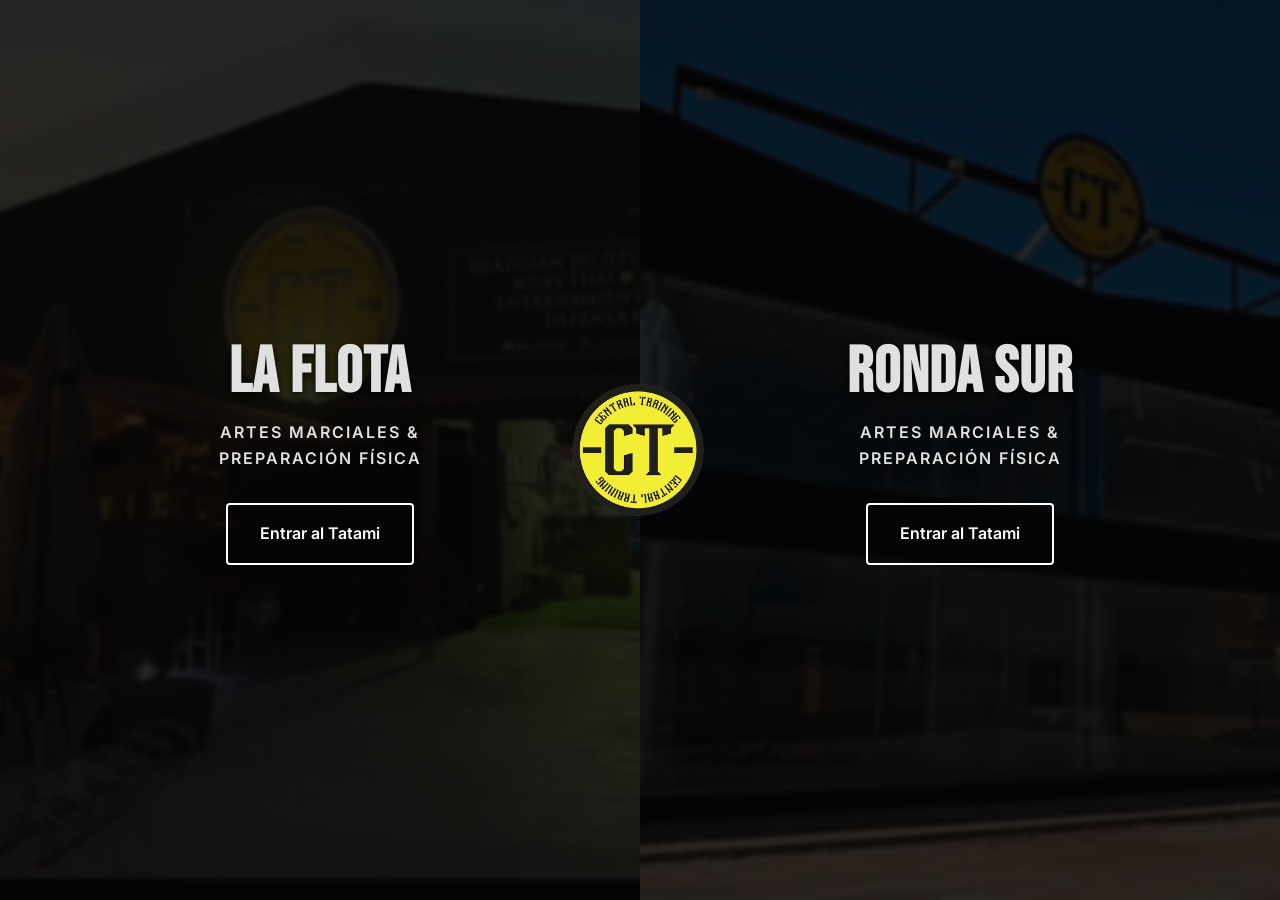
==== index.html @ c4981d60 "feat: versión final estable split-screen antes del rediseño minimalista" ====
<!DOCTYPE html>
<html lang="es-ES">

<head>
  <meta charset="UTF-8">
  <meta http-equiv="X-UA-Compatible" content="IE=edge">
  <!-- Viewport para Mobile-First absoluto -->
  <meta name="viewport" content="width=device-width, initial-scale=1.0, maximum-scale=5.0">

  <title>Central Training Murcia | Artes Marciales y Cross Training</title>
  <meta name="description"
    content="Gimnasio de Artes Marciales y Cross Training en Murcia. Sedes en La Flota y Ronda Sur. Más de 25 años de experiencia. ¡Ven a probar tu primera clase gratis!">

  <!-- SEO & PWA Mínimo -->
  <meta name="theme-color" content="#d32f2f">
  <link rel="manifest" href="manifest.json">
  <link rel="icon" type="image/svg+xml" href="assets/img/favicon.svg">

  <!-- Fuentes: Bebas Neue (Títulos) & Inter (Lectura) -->
  <link rel="preconnect" href="https://fonts.googleapis.com">
  <link rel="preconnect" href="https://fonts.gstatic.com" crossorigin>
  <link href="https://fonts.googleapis.com/css2?family=Bebas+Neue&family=Inter:wght@400;600&display=swap"
    rel="stylesheet">

  <!-- Carga de CSS Crítico (Variables, Reset Global, Split-Screen Layout) -->
  <link rel="stylesheet" href="assets/css/variables.css">
  <link rel="stylesheet" href="assets/css/global.css">
  <link rel="stylesheet" href="assets/css/home-split.css">

</head>

<body>

  <!-- =========================================================================
       NAVEGACIÓN PRINCIPAL FLOTANTE (Menú Común para ambas sedes opcional aquí)
       En este Index Portal puede estar oculta o mínima (Logo central).
       ========================================================================= -->

  <main class="gateway-container" aria-label="Selección de Sede Central Training Murcia">

    <!-- LADO IZQUIERDO (Móvil: Top) - LA FLOTA -->
    <a href="la-flota/index.html" class="sede-panel panel-flota" aria-label="Visitar sede La Flota de Artes Marciales">
      <div class="sede-panel-content">
        <h2>La Flota</h2>
        <p>Artes Marciales &amp; Preparación Física</p>
        <span class="btn-outline" aria-hidden="true">Entrar al Tatami</span>
      </div>
    </a>

    <!-- LOGOTIPO CENTRAL (Z-Index alto, sin bloquear clics) -->
    <div class="gateway-logo-wrapper">
      <!-- Placeholder: Logo SVG blanco recomendado para fondo oscuro -->
      <img src="assets/img/logo-central-training.png" alt="Logotipo Central Training Murcia" loading="eager" width="150"
        height="150">
    </div>

    <!-- LADO DERECHO (Móvil: Bottom) - RONDA SUR -->
    <a href="ronda-sur/index.html" class="sede-panel panel-ronda"
      aria-label="Visitar sede Ronda Sur de Artes Marciales y Cross Training">
      <div class="sede-panel-content">
        <h2>Ronda Sur</h2>
        <p>Artes Marciales &amp; Preparación Física</p>
        <span class="btn-outline" aria-hidden="true">Entrar al Tatami</span>
      </div>
    </a>

  </main>

  <!-- Carga diferida de JS Global (Deferred) -->
  <script type="module" src="assets/js/main.js" defer></script>
</body>

</html>
---- assets/css/variables.css ----
/* =========================================================================
   VARIABLES GLOBALES (Diseño Premium & CRO) - Central Training Murcia
   ========================================================================= */

:root {
   /* =====================================================================
       1. COLORES DE MARCA (BRANDING)
       ===================================================================== */

   /* Colores Primarios (Fenriz Style Brutalista) */
   --color-primario: #F2EE33;
   /* Amarillo Eléctrico */
   --color-primario-hover: #e6e22c;
   /* Amarillo ligeramente más oscuro/opaco */

   /* Colores Neutros (Elegancia, Contraste, Lectura) */
   --color-blanco: #ffffff;
   --color-negro: #0a0a0a;
   /* Negro profundo para fondos premium */
   --color-gris-oscuro: #1c1c1c;
   /* Superficies secundarias oscuras */
   --color-gris-claro: #f5f5f5;
   /* Fondos claros si se requieren */
   --color-texto-principal: #e0e0e0;
   /* Texto principal en modo oscuro */
   --color-texto-secundario: #9e9e9e;
   /* Texto descriptivo en modo oscuro */

   /* =====================================================================
       2. TIPOGRAFÍA (MODERNA Y LEGIBLE)
       Importamos las fuentes en global.css, aquí definimos su uso.
       ===================================================================== */
   --fuente-titulos: 'Bebas Neue', sans-serif !important;
   /* Fuerte, alta, condensada, perfecta para Brutalismo Frontal */
   --fuente-texto: 'Inter', 'Roboto', sans-serif;
   /* Limpia, alta legibilidad para detalles y UI */

   /* Escala Tipográfica (Mobile First - Fluid Typography o rems) */
   --tamanio-texto-base: 16px;
   /* Relativo al 100% del navegador (accesibilidad) */
   --tamanio-h1: clamp(3.5rem, 8vw + 1rem, 6rem);
   /* Más titánico para Bebas Neue */
   --tamanio-h2: clamp(2.5rem, 5vw + 1rem, 4rem);
   --tamanio-h3: clamp(2rem, 4vw + 0.5rem, 3rem);
   --tamanio-p: 1rem;
   --tamanio-pequeno: 0.875rem;
   --espaciado-letras-titulos: 1px;
   /* Global Letter Spacing para Títulos condensados */

   /* =====================================================================
       3. ESPACIADO (SPACING & GRID SYSTEM)
       Utilizando múltiplos de 8px (0.5rem) para consistencia de diseño.
       ===================================================================== */
   --espaciado-xs: 0.5rem;
   /* 8px */
   --espaciado-sm: 1rem;
   /* 16px */
   --espaciado-md: 1.5rem;
   /* 24px */
   --espaciado-lg: 2rem;
   /* 32px */
   --espaciado-xl: 3rem;
   /* 48px */
   --espaciado-xxl: 5rem;
   /* 80px */

   /* =====================================================================
       4. ELEVACIÓN Y Z-INDEX (CONTROL DE CAPAS)
       ===================================================================== */
   --z-index-fondo: -1;
   --z-index-base: 1;
   --z-index-flotante: 100;
   --z-index-menu: 500;
   --z-index-modal: 1000;
   /* Superposiciones máximas */

   /* =====================================================================
       5. BORDES, SOMBRAS Y TRANSICIONES (MICRO-INTERACCIONES)
       ===================================================================== */
   --radio-borde-boton: 4px;
   --radio-borde-tarjeta: 12px;

   --sombra-cta: 0 4px 14px rgba(242, 238, 51, 0.4);
   --sombra-tarjeta: 0 8px 30px rgba(0, 0, 0, 0.5);

   --transicion-rapida: 0.2s cubic-bezier(0.4, 0, 0.2, 1);
   --transicion-suave: 0.4s cubic-bezier(0.25, 1, 0.5, 1);
}
---- assets/css/global.css ----
/* =========================================================================
   ESTILOS GLOBALES & RESET - Central Training Murcia
   ========================================================================= */

/* IMPORTACIÓN DE FUENTES EXCLUSIVAMENTE DESDE GOOGLE FONTS (Bebas Neue & Inter) */
@import url('https://fonts.googleapis.com/css2?family=Bebas+Neue&family=Inter:wght@400;600&display=swap');

/* =====================================================================
   1. RESETS UNIVERSALES
   ===================================================================== */
*,
*::before,
*::after {
    box-sizing: border-box;
    margin: 0;
    padding: 0;
}

html {
    font-size: var(--tamanio-texto-base);
    scroll-behavior: smooth;
    /* Previene el zoom horizontal extremo en móviles */
    -webkit-text-size-adjust: 100%;
}

body {
    font-family: var(--fuente-texto);
    color: var(--color-texto-principal);
    background-color: var(--color-negro);
    line-height: 1.6;
    min-height: 100vh;
    /* Previene el scroll de bounce (efecto rebote) en navegadores móviles */
    overscroll-behavior: none;
    overflow-x: hidden;
}

section {
    scroll-margin-top: 100px;
}

/* Tipografía Básica */
h1,
h2,
h3,
h4,
h5,
h6 {
    font-family: var(--fuente-titulos);
    color: var(--color-texto-principal);
    line-height: 1.2;
    margin-bottom: var(--espaciado-sm);
    letter-spacing: var(--espaciado-letras-titulos, 1px) !important;
}

h1 {
    font-size: var(--tamanio-h1);
    font-weight: 800;
}

h2 {
    font-size: var(--tamanio-h2);
}

h3 {
    font-size: var(--tamanio-h3);
}

p {
    margin-bottom: var(--espaciado-md);
}

a {
    color: inherit;
    text-decoration: none;
    transition: color var(--transicion-rapida);
}

img,
video {
    max-width: 100%;
    height: auto;
    display: block;
}

ul,
ol {
    list-style: none;
}

/* =====================================================================
   2. COMPONENTES COMUNES Y UTILERÍAS (Desarrollo "Don't Repeat Yourself")
   ===================================================================== */

/* Contenedor principal para un buen espaciado lateral responsive */
.container {
    width: 100%;
    max-width: 1200px;
    margin: 0 auto;
    padding: 0 var(--espaciado-md);
}

/* 
   Botones Base - Enfoque CRO (Probar Clase Gratis)
   Este estilo CTA debe generar una altísima tasa de clic en Mobile y Desktop
*/
.btn-cta {
    display: inline-flex;
    align-items: center;
    justify-content: center;
    background-color: var(--color-primario);
    color: var(--color-negro);
    font-family: var(--fuente-titulos);
    font-size: var(--tamanio-p);
    text-transform: uppercase;
    letter-spacing: 1px;
    padding: var(--espaciado-sm) var(--espaciado-lg);
    border-radius: var(--radio-borde-boton);
    font-weight: 700;
    border: none;
    cursor: pointer;
    box-shadow: var(--sombra-cta);
    transition: all var(--transicion-rapida);
    text-align: center;
}

.btn-cta:hover,
.btn-cta:focus {
    background-color: var(--color-primario-hover);
    transform: translateY(-2px);
    box-shadow: 0 6px 20px rgba(242, 238, 51, 0.6);
    outline: none;
}

/* Botón fantasma (Outline) para acciones secundarias */
.btn-outline {
    display: inline-flex;
    align-items: center;
    justify-content: center;
    background-color: transparent;
    color: var(--color-blanco);
    font-family: var(--fuente-texto);
    font-size: var(--tamanio-p);
    font-weight: 600;
    padding: var(--espaciado-sm) var(--espaciado-lg);
    border: 2px solid var(--color-blanco);
    border-radius: var(--radio-borde-boton);
    cursor: pointer;
    transition: all var(--transicion-rapida);
}

.btn-outline:hover,
.btn-outline:focus {
    background-color: var(--color-blanco);
    color: var(--color-negro);
}

/* =====================================================================
   3. ACCESIBILIDAD (WCAG)
   Solo visibles para lectores de pantalla. Evita saltos de tabulación ciegos.
   ===================================================================== */
.sr-only {
    position: absolute;
    width: 1px;
    height: 1px;
    padding: 0;
    margin: -1px;
    overflow: hidden;
    clip: rect(0, 0, 0, 0);
    white-space: nowrap;
    border-width: 0;
}

/* Visibilidad de enfoque para navegación por teclado */
*:focus-visible {
    outline: 3px solid var(--color-primario);
    outline-offset: 2px;
}
---- assets/css/home-split.css ----
/* =========================================================================
   PORTAL GATEWAY (home-split.css) - Central Training Murcia
   Estructura Mobile First "Dos Tarjetas" -> Desktop "Split Screen 50/50"
   ========================================================================= */

.gateway-container {
    display: flex;
    flex-direction: column;
    min-height: 100vh;
    width: 100%;
    position: relative;
    /* Evita scroll innecesario si algo sobresale ligeramente */
    overflow: hidden;
}

/* Logotipo Centrado Absoluto sobre las divisiones */
.gateway-logo-wrapper {
    position: absolute;
    top: 50%;
    left: 50%;
    transform: translate(-50%, -50%);
    z-index: var(--z-index-flotante);
    width: clamp(100px, 15vw, 150px);
    height: auto;
    pointer-events: none;
    /* Permite hacer clic a través del logo hacia cada lado */
    transition: transform var(--transicion-suave);
}

/* Lados individuales (Sedes) */
.sede-panel {
    flex: 1;
    display: flex;
    flex-direction: column;
    align-items: center;
    justify-content: center;
    position: relative;
    padding: var(--espaciado-lg);
    text-align: center;
    text-decoration: none;
    transition: flex 0.6s cubic-bezier(0.25, 1, 0.5, 1), transform 0.6s ease;
    cursor: pointer;
    overflow: hidden;
    /* Vital para que el breathe no sobresalga */
}

/* Efecto de background vivo "Breathing" pseudo-elemento */
@keyframes background-breathe {
    0% {
        transform: scale(1);
    }

    50% {
        transform: scale(1.05);
    }

    100% {
        transform: scale(1);
    }
}

.sede-panel::after {
    content: '';
    position: absolute;
    inset: 0;
    z-index: 0;
    background-size: cover;
    background-position: center;
    background-color: var(--color-negro);
    animation: background-breathe 25s infinite ease-in-out;
}

/* Overlay oscuro para legibilidad (se levanta parcialmente en el hover de desktop) */
.sede-panel::before {
    content: '';
    position: absolute;
    inset: 0;
    /* Fondo negro pesado para efecto esfumado/brutalista */
    background-color: rgba(5, 5, 5, 0.85);
    backdrop-filter: blur(2px);
    -webkit-backdrop-filter: blur(2px);
    z-index: 1;
    transition: background-color 0.4s ease, backdrop-filter 0.4s ease;
}

.sede-panel-content {
    position: relative;
    z-index: 2;
    /* Por encima del overlay oscuro y del background */
    display: flex;
    flex-direction: column;
    align-items: center;
    gap: var(--espaciado-xs);
    max-width: 60%;
    padding-inline: var(--espaciado-xl);
}

/* Diseño específico de cabeceras en el panel */
.sede-panel h2 {
    font-size: var(--tamanio-h2);
    margin-bottom: 0;
    text-shadow: 0 4px 10px rgba(0, 0, 0, 0.8);
}

.sede-panel p {
    font-size: var(--tamanio-p);
    color: var(--color-texto-principal);
    font-weight: 600;
    text-transform: uppercase;
    letter-spacing: 2px;
    margin-bottom: var(--espaciado-md);
}

/* Falso Botón visual dentro de cada lado para guiar el clic (Mobile) */
.sede-panel .btn-outline {
    pointer-events: none;
    /* Clic real es el propio panel <a> */
}

/* Fondos Temporales inyectados al pseudo elemento */
.panel-flota::after {
    background-color: #111;
    background-image: url('../img/fachada-flota.jpg');
    /* Podrá tener fallback */
}

.panel-ronda::after {
    background-color: #222;
    background-image: url('../img/fachada-ronda.jpg');
    /* Podrá tener fallback */
}

/* =====================================================================
     DESKTOP MEDIA QUERY (> 768px): DISEÑO SPLIT SCREEN (Pantalla Dividida)
     ===================================================================== */
@media (min-width: 768px) {
    .gateway-container {
        flex-direction: row;
    }

    .sede-panel {
        /* Comienzan divididos en 50% cada uno */
        flex: 1 1 50%;
        height: 100vh;
        /* Altura total de la ventana */
    }

    /* Efecto Hover Acordeón en Desktop */
    .gateway-container:hover .sede-panel:hover {
        flex: 1 1 60%;
        /* El lado que se enfoca se expande dinámicamente */
    }

    .gateway-container:hover .sede-panel:not(:hover) {
        flex: 1 1 40%;
        /* El lado ignorado se encoge */
    }

    /* Alivianamos el degradado al hacer hover para revelar más color/fondo */
    .sede-panel:hover::before {
        background-color: rgba(5, 5, 5, 0.6);
        backdrop-filter: blur(0px);
        -webkit-backdrop-filter: blur(0px);
    }

    /* Pequeño movimiento del texto hacia arriba */
    .sede-panel:hover .sede-panel-content {
        transform: translateY(-10px);
        transition: transform var(--transicion-suave);
    }
}

/* Media Query intermedio para Logo */
@media (min-width: 768px) and (max-width: 1024px) {
    .gateway-logo-wrapper {
        transform: translate(-50%, -50%) scale(0.8);
    }
}

/* Fix Mobile para logo y espaciados */
@media (max-width: 768px) {
    .gateway-logo-wrapper {
        width: 100px !important;
        height: 100px !important;
    }

    .gateway-logo-wrapper img,
    .gateway-logo-wrapper svg {
        flex-shrink: 0 !important;
        object-fit: contain !important;
        width: 100%;
        height: 100%;
    }

    .sede-panel:first-child .sede-panel-content {
        padding-bottom: 15vh;
    }

    .sede-panel:last-child .sede-panel-content {
        padding-top: 15vh;
    }
}
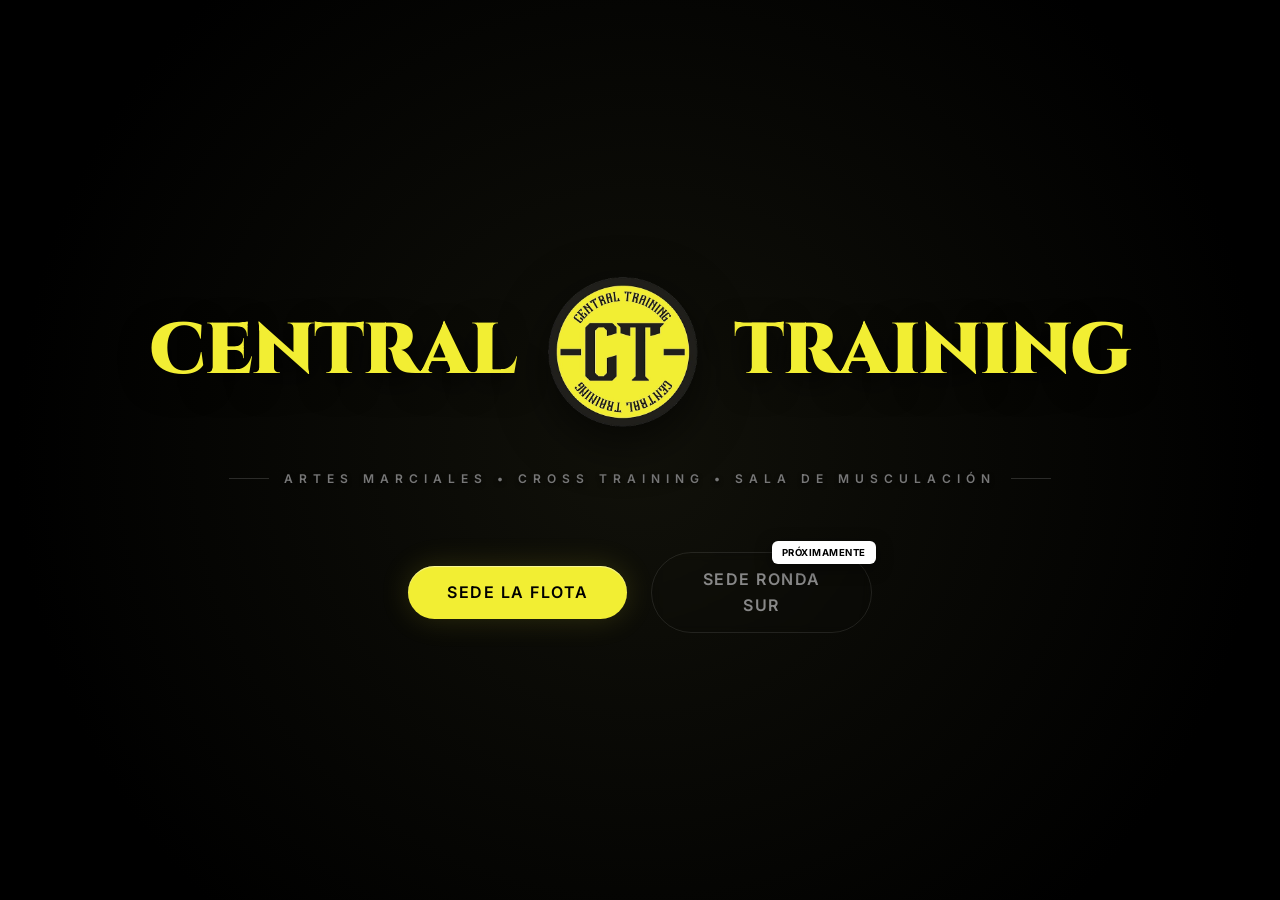
==== commit a8f3a7f4: "chore: purga de instalaciones, layout estabilizado y limpieza de consola JS" ====
--- a/index.html
+++ b/index.html
@@ -12,15 +12,14 @@
     content="Gimnasio de Artes Marciales y Cross Training en Murcia. Sedes en La Flota y Ronda Sur. Más de 25 años de experiencia. ¡Ven a probar tu primera clase gratis!">
 
   <!-- SEO & PWA Mínimo -->
-  <meta name="theme-color" content="#d32f2f">
+  <meta name="theme-color" content="#f2ee33">
   <link rel="manifest" href="manifest.json">
   <link rel="icon" type="image/svg+xml" href="assets/img/favicon.svg">
 
-  <!-- Fuentes: Bebas Neue (Títulos) & Inter (Lectura) -->
+  <!-- Fuentes Premium: Cinzel (Títulos) & Inter (Lectura) -->
   <link rel="preconnect" href="https://fonts.googleapis.com">
   <link rel="preconnect" href="https://fonts.gstatic.com" crossorigin>
-  <link href="https://fonts.googleapis.com/css2?family=Bebas+Neue&family=Inter:wght@400;600&display=swap"
-    rel="stylesheet">
+  <link href="https://fonts.googleapis.com/css2?family=Cinzel:wght@700;900&family=Inter:wght@400;600&display=swap" rel="stylesheet">
 
   <!-- Carga de CSS Crítico (Variables, Reset Global, Split-Screen Layout) -->
   <link rel="stylesheet" href="assets/css/variables.css">
@@ -31,39 +30,21 @@
 
 <body>
 
-  <!-- =========================================================================
-       NAVEGACIÓN PRINCIPAL FLOTANTE (Menú Común para ambas sedes opcional aquí)
-       En este Index Portal puede estar oculta o mínima (Logo central).
-       ========================================================================= -->
-
-  <main class="gateway-container" aria-label="Selección de Sede Central Training Murcia">
-
-    <!-- LADO IZQUIERDO (Móvil: Top) - LA FLOTA -->
-    <a href="la-flota/index.html" class="sede-panel panel-flota" aria-label="Visitar sede La Flota de Artes Marciales">
-      <div class="sede-panel-content">
-        <h2>La Flota</h2>
-        <p>Artes Marciales &amp; Preparación Física</p>
-        <span class="btn-outline" aria-hidden="true">Entrar al Tatami</span>
-      </div>
-    </a>
-
-    <!-- LOGOTIPO CENTRAL (Z-Index alto, sin bloquear clics) -->
-    <div class="gateway-logo-wrapper">
-      <!-- Placeholder: Logo SVG blanco recomendado para fondo oscuro -->
-      <img src="assets/img/logo-central-training.png" alt="Logotipo Central Training Murcia" loading="eager" width="150"
-        height="150">
+  <main class="gateway-minimal" aria-label="Selección de Sede Central Training Murcia">
+    <div class="brand-sign">
+      <span class="sign-text">CENTRAL</span>
+      <img src="assets/img/logo-central-training.png" alt="Logo Central Training" class="sign-logo">
+      <span class="sign-text">TRAINING</span>
     </div>
 
-    <!-- LADO DERECHO (Móvil: Bottom) - RONDA SUR -->
-    <a href="ronda-sur/index.html" class="sede-panel panel-ronda"
-      aria-label="Visitar sede Ronda Sur de Artes Marciales y Cross Training">
-      <div class="sede-panel-content">
-        <h2>Ronda Sur</h2>
-        <p>Artes Marciales &amp; Preparación Física</p>
-        <span class="btn-outline" aria-hidden="true">Entrar al Tatami</span>
-      </div>
-    </a>
+    <div class="brand-subtitle">
+      ARTES MARCIALES &bull; CROSS TRAINING &bull; SALA DE MUSCULACIÓN
+    </div>
 
+    <div class="gateway-actions">
+      <a href="la-flota/index.html" class="btn-gateway primary">Sede La Flota</a>
+      <a href="ronda-sur/index.html" class="btn-gateway secondary">Sede Ronda Sur <span class="badge-soon">Próximamente</span></a>
+    </div>
   </main>
 
   <!-- Carga diferida de JS Global (Deferred) -->
--- a/assets/css/home-split.css
+++ b/assets/css/home-split.css
@@ -1,202 +1,167 @@
-/* =========================================================================
-   PORTAL GATEWAY (home-split.css) - Central Training Murcia
-   Estructura Mobile First "Dos Tarjetas" -> Desktop "Split Screen 50/50"
-   ========================================================================= */
-
-.gateway-container {
-    display: flex;
-    flex-direction: column;
-    min-height: 100vh;
-    width: 100%;
-    position: relative;
-    /* Evita scroll innecesario si algo sobresale ligeramente */
-    overflow: hidden;
+/* RESET BASE PARA EL PORTAL */
+body { 
+  background-color: #000;
+  background: radial-gradient(circle at center, #11110a 0%, #000000 80%);
+  color: #fff; 
+  margin: 0; 
+  min-height: 100vh; 
+  display: flex; 
+  align-items: center; 
+  justify-content: center; 
+  font-family: 'Inter', sans-serif; 
+  overflow-x: hidden; 
 }
 
-/* Logotipo Centrado Absoluto sobre las divisiones */
-.gateway-logo-wrapper {
-    position: absolute;
-    top: 50%;
-    left: 50%;
-    transform: translate(-50%, -50%);
-    z-index: var(--z-index-flotante);
-    width: clamp(100px, 15vw, 150px);
-    height: auto;
-    pointer-events: none;
-    /* Permite hacer clic a través del logo hacia cada lado */
-    transition: transform var(--transicion-suave);
+.gateway-minimal { 
+  display: flex; 
+  flex-direction: column; 
+  align-items: center; 
+  text-align: center; 
+  padding: 2rem; 
+  width: 100%; 
+  max-width: 1200px; 
+  animation: fadeIn 1.5s ease; 
+  position: relative;
+  z-index: 1;
 }
 
-/* Lados individuales (Sedes) */
-.sede-panel {
-    flex: 1;
-    display: flex;
-    flex-direction: column;
-    align-items: center;
-    justify-content: center;
-    position: relative;
-    padding: var(--espaciado-lg);
-    text-align: center;
-    text-decoration: none;
-    transition: flex 0.6s cubic-bezier(0.25, 1, 0.5, 1), transform 0.6s ease;
-    cursor: pointer;
-    overflow: hidden;
-    /* Vital para que el breathe no sobresalga */
+@keyframes fadeIn { 
+  from { opacity: 0; transform: translateY(20px); filter: blur(10px); } 
+  to { opacity: 1; transform: translateY(0); filter: blur(0); } 
 }
 
-/* Efecto de background vivo "Breathing" pseudo-elemento */
-@keyframes background-breathe {
-    0% {
-        transform: scale(1);
-    }
-
-    50% {
-        transform: scale(1.05);
-    }
-
-    100% {
-        transform: scale(1);
-    }
+/* LETRERO TIPO EDIFICIO (Lockup Cinematográfico) */
+.brand-sign { 
+  display: flex; 
+  align-items: center; 
+  justify-content: center; 
+  gap: 1.5rem; /* Tight lockup */
+  margin-bottom: 2rem; 
+}
+.sign-text { 
+  font-family: 'Cinzel', serif !important; 
+  font-weight: 900 !important; 
+  font-size: 4.5rem; 
+  letter-spacing: -1px; /* Compresión elegante */
+  line-height: 1;
+  color: var(--color-primario, #f2ee33); 
+  text-transform: uppercase; 
+  text-shadow: 0 10px 30px rgba(0,0,0,0.8); 
+}
+.sign-logo { 
+  width: 170px; 
+  height: auto; 
+  filter: drop-shadow(0 15px 25px rgba(0,0,0,0.6)); 
+  transition: transform 0.4s cubic-bezier(0.175, 0.885, 0.32, 1.275); 
+}
+.sign-logo:hover { 
+  transform: scale(1.08) rotate(2deg); 
 }
 
-.sede-panel::after {
-    content: '';
-    position: absolute;
-    inset: 0;
-    z-index: 0;
-    background-size: cover;
-    background-position: center;
-    background-color: var(--color-negro);
-    animation: background-breathe 25s infinite ease-in-out;
+/* SUBTÍTULO MODALIDADES (Micro-Tipografía Enmarcada) */
+.brand-subtitle { 
+  display: flex;
+  align-items: center;
+  justify-content: center;
+  gap: 15px; /* Espacio para las líneas laterales */
+  font-family: 'Inter', sans-serif !important; 
+  font-size: 0.75rem !important; 
+  font-weight: 600 !important; 
+  letter-spacing: 6px !important; 
+  color: #777 !important; 
+  margin-bottom: 4rem !important; 
+  text-transform: uppercase !important; 
+  text-shadow: 0 2px 4px rgba(0,0,0,0.8); 
+}
+.brand-subtitle::before,
+.brand-subtitle::after {
+  content: "";
+  display: block;
+  height: 1px;
+  width: 40px;
+  background: rgba(255, 255, 255, 0.15);
 }
 
-/* Overlay oscuro para legibilidad (se levanta parcialmente en el hover de desktop) */
-.sede-panel::before {
-    content: '';
-    position: absolute;
-    inset: 0;
-    /* Fondo negro pesado para efecto esfumado/brutalista */
-    background-color: rgba(5, 5, 5, 0.85);
-    backdrop-filter: blur(2px);
-    -webkit-backdrop-filter: blur(2px);
-    z-index: 1;
-    transition: background-color 0.4s ease, backdrop-filter 0.4s ease;
+/* BOTONES DE SEDE (High Conversion & Ghost) */
+.gateway-actions { 
+  display: flex; 
+  gap: 1.5rem !important; 
+  justify-content: center; 
+  align-items: center; 
+}
+.btn-gateway { 
+  font-family: 'Inter', sans-serif; /* Usamos Inter para la UI premium en vez de Bebas */
+  font-weight: 600;
+  font-size: 1rem !important; 
+  letter-spacing: 1.5px !important; 
+  padding: 14px 34px !important; 
+  border-radius: 50px !important; 
+  max-width: 280px !important; 
+  width: 100% !important; 
+  margin: 0 auto !important; 
+  text-decoration: none; 
+  transition: all 0.4s cubic-bezier(0.4, 0, 0.2, 1); 
+  position: relative; 
+  display: flex; 
+  align-items: center; 
+  justify-content: center; 
+  text-transform: uppercase;
 }
 
-.sede-panel-content {
-    position: relative;
-    z-index: 2;
-    /* Por encima del overlay oscuro y del background */
-    display: flex;
-    flex-direction: column;
-    align-items: center;
-    gap: var(--espaciado-xs);
-    max-width: 60%;
-    padding-inline: var(--espaciado-xl);
+/* Botón Protagonista: La Flota (Glow & Glassmorphism sutil) */
+.btn-gateway.primary { 
+  background-color: var(--color-primario, #f2ee33); /* Amarillo puro */
+  color: #000; 
+  border: none;
+  box-shadow: 0 0 30px rgba(242, 238, 51, 0.15), inset 0 1px 1px rgba(255, 255, 255, 0.5); 
+}
+.btn-gateway.primary:hover { 
+  transform: translateY(-3px) scale(1.02); 
+  box-shadow: 0 10px 40px rgba(242, 238, 51, 0.4), inset 0 1px 1px rgba(255, 255, 255, 0.5); 
 }
 
-/* Diseño específico de cabeceras en el panel */
-.sede-panel h2 {
-    font-size: var(--tamanio-h2);
-    margin-bottom: 0;
-    text-shadow: 0 4px 10px rgba(0, 0, 0, 0.8);
+/* Botón Ultra-Minimalista: Ronda Sur (Ghost Button Fantasmal) */
+.btn-gateway.secondary { 
+  background-color: transparent; 
+  color: #888; 
+  border: 1px solid rgba(255, 255, 255, 0.1); 
+  backdrop-filter: blur(5px);
+}
+.btn-gateway.secondary:hover { 
+  background-color: rgba(255, 255, 255, 0.05); 
+  border-color: rgba(255, 255, 255, 0.3);
+  color: #fff; 
+  transform: translateY(-2px);
 }
 
-.sede-panel p {
-    font-size: var(--tamanio-p);
-    color: var(--color-texto-principal);
-    font-weight: 600;
-    text-transform: uppercase;
-    letter-spacing: 2px;
-    margin-bottom: var(--espaciado-md);
+/* BADGE PRÓXIMAMENTE (Swiss UI / iOS Native) */
+.badge-soon { 
+  position: absolute; 
+  top: -12px !important; 
+  right: -5px !important; 
+  background-color: #fff; 
+  color: #000; 
+  font-family: 'Inter', sans-serif; 
+  font-weight: 700; 
+  font-size: 0.6rem !important; 
+  letter-spacing: 0.5px;
+  padding: 4px 10px !important; 
+  border: none !important; 
+  border-radius: 6px !important; 
+  text-transform: uppercase; 
+  box-shadow: 0 4px 15px rgba(0,0,0,0.5), 0 0 0 1px rgba(0,0,0,0.05); 
 }
 
-/* Falso Botón visual dentro de cada lado para guiar el clic (Mobile) */
-.sede-panel .btn-outline {
-    pointer-events: none;
-    /* Clic real es el propio panel <a> */
-}
-
-/* Fondos Temporales inyectados al pseudo elemento */
-.panel-flota::after {
-    background-color: #111;
-    background-image: url('../img/fachada-flota.jpg');
-    /* Podrá tener fallback */
-}
-
-.panel-ronda::after {
-    background-color: #222;
-    background-image: url('../img/fachada-ronda.jpg');
-    /* Podrá tener fallback */
-}
-
-/* =====================================================================
-     DESKTOP MEDIA QUERY (> 768px): DISEÑO SPLIT SCREEN (Pantalla Dividida)
-     ===================================================================== */
-@media (min-width: 768px) {
-    .gateway-container {
-        flex-direction: row;
-    }
-
-    .sede-panel {
-        /* Comienzan divididos en 50% cada uno */
-        flex: 1 1 50%;
-        height: 100vh;
-        /* Altura total de la ventana */
-    }
-
-    /* Efecto Hover Acordeón en Desktop */
-    .gateway-container:hover .sede-panel:hover {
-        flex: 1 1 60%;
-        /* El lado que se enfoca se expande dinámicamente */
-    }
-
-    .gateway-container:hover .sede-panel:not(:hover) {
-        flex: 1 1 40%;
-        /* El lado ignorado se encoge */
-    }
-
-    /* Alivianamos el degradado al hacer hover para revelar más color/fondo */
-    .sede-panel:hover::before {
-        background-color: rgba(5, 5, 5, 0.6);
-        backdrop-filter: blur(0px);
-        -webkit-backdrop-filter: blur(0px);
-    }
-
-    /* Pequeño movimiento del texto hacia arriba */
-    .sede-panel:hover .sede-panel-content {
-        transform: translateY(-10px);
-        transition: transform var(--transicion-suave);
-    }
-}
-
-/* Media Query intermedio para Logo */
-@media (min-width: 768px) and (max-width: 1024px) {
-    .gateway-logo-wrapper {
-        transform: translate(-50%, -50%) scale(0.8);
-    }
-}
-
-/* Fix Mobile para logo y espaciados */
-@media (max-width: 768px) {
-    .gateway-logo-wrapper {
-        width: 100px !important;
-        height: 100px !important;
-    }
-
-    .gateway-logo-wrapper img,
-    .gateway-logo-wrapper svg {
-        flex-shrink: 0 !important;
-        object-fit: contain !important;
-        width: 100%;
-        height: 100%;
-    }
-
-    .sede-panel:first-child .sede-panel-content {
-        padding-bottom: 15vh;
-    }
-
-    .sede-panel:last-child .sede-panel-content {
-        padding-top: 15vh;
-    }
+/* RESPONSIVE MOBILE (APILAR ELEMENTOS) */
+@media (max-width: 992px) {
+  .brand-sign { flex-direction: column; gap: 0.5rem; }
+  .sign-text { font-size: 3.2rem !important; letter-spacing: 0px; }
+  .sign-logo { width: 140px !important; margin: 15px 0 !important; }
+  
+  .brand-subtitle { font-size: 0.65rem !important; line-height: 1.6 !important; letter-spacing: 3px !important; gap: 8px; }
+  .brand-subtitle::before, .brand-subtitle::after { width: 20px; } /* Líneas más cortas en móvil */
+  
+  .gateway-actions { flex-direction: column; width: 100%; gap: 1.5rem !important; }
+  .btn-gateway { width: 100%; padding: 14px 20px !important; max-width: 260px !important; font-size: 1rem !important; }
+  .badge-soon { right: 0px !important; }
 }
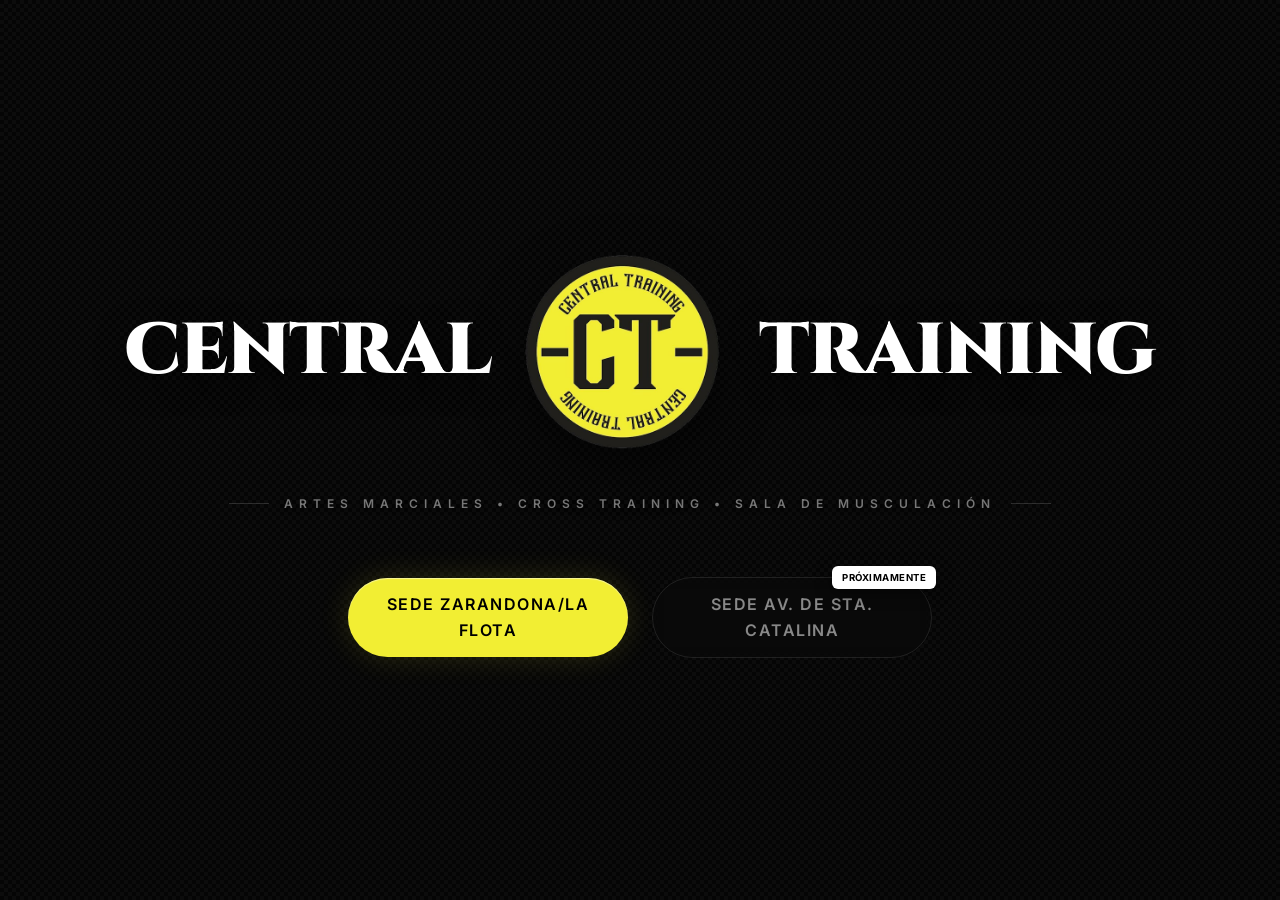
==== commit d5fa1a2b: "feat: portal gateway finalizado, arquitectura de la flota validada" ====
--- a/index.html
+++ b/index.html
@@ -14,7 +14,7 @@
   <!-- SEO & PWA Mínimo -->
   <meta name="theme-color" content="#f2ee33">
   <link rel="manifest" href="manifest.json">
-  <link rel="icon" type="image/svg+xml" href="assets/img/favicon.svg">
+  <link rel="icon" type="image/png" href="assets/img/Logo circular limpo.png">
 
   <!-- Fuentes Premium: Cinzel (Títulos) & Inter (Lectura) -->
   <link rel="preconnect" href="https://fonts.googleapis.com">
@@ -42,8 +42,8 @@
     </div>
 
     <div class="gateway-actions">
-      <a href="la-flota/index.html" class="btn-gateway primary">Sede La Flota</a>
-      <a href="ronda-sur/index.html" class="btn-gateway secondary">Sede Ronda Sur <span class="badge-soon">Próximamente</span></a>
+      <a href="la-flota/index.html" class="btn-gateway primary">SEDE ZARANDONA/LA FLOTA</a>
+      <a href="ronda-sur/index.html" class="btn-gateway secondary">SEDE AV. DE STA. CATALINA <span class="badge-soon">Próximamente</span></a>
     </div>
   </main>
 
--- a/assets/css/home-split.css
+++ b/assets/css/home-split.css
@@ -1,7 +1,11 @@
 /* RESET BASE PARA EL PORTAL */
 body { 
-  background-color: #000;
-  background: radial-gradient(circle at center, #11110a 0%, #000000 80%);
+  background-color: #050505;
+  background-image: 
+    repeating-linear-gradient(45deg, #0c0c0c 25%, transparent 25%, transparent 75%, #0c0c0c 75%, #0c0c0c), 
+    repeating-linear-gradient(45deg, #0c0c0c 25%, #050505 25%, #050505 75%, #0c0c0c 75%, #0c0c0c);
+  background-position: 0 0, 4px 4px;
+  background-size: 8px 8px;
   color: #fff; 
   margin: 0; 
   min-height: 100vh; 
@@ -44,12 +48,12 @@
   font-size: 4.5rem; 
   letter-spacing: -1px; /* Compresión elegante */
   line-height: 1;
-  color: var(--color-primario, #f2ee33); 
+  color: #ffffff !important; 
   text-transform: uppercase; 
   text-shadow: 0 10px 30px rgba(0,0,0,0.8); 
 }
 .sign-logo { 
-  width: 170px; 
+  width: 220px; 
   height: auto; 
   filter: drop-shadow(0 15px 25px rgba(0,0,0,0.6)); 
   transition: transform 0.4s cubic-bezier(0.175, 0.885, 0.32, 1.275); 
@@ -156,7 +160,7 @@
 @media (max-width: 992px) {
   .brand-sign { flex-direction: column; gap: 0.5rem; }
   .sign-text { font-size: 3.2rem !important; letter-spacing: 0px; }
-  .sign-logo { width: 140px !important; margin: 15px 0 !important; }
+  .sign-logo { width: 180px !important; margin: 15px 0 !important; }
   
   .brand-subtitle { font-size: 0.65rem !important; line-height: 1.6 !important; letter-spacing: 3px !important; gap: 8px; }
   .brand-subtitle::before, .brand-subtitle::after { width: 20px; } /* Líneas más cortas en móvil */
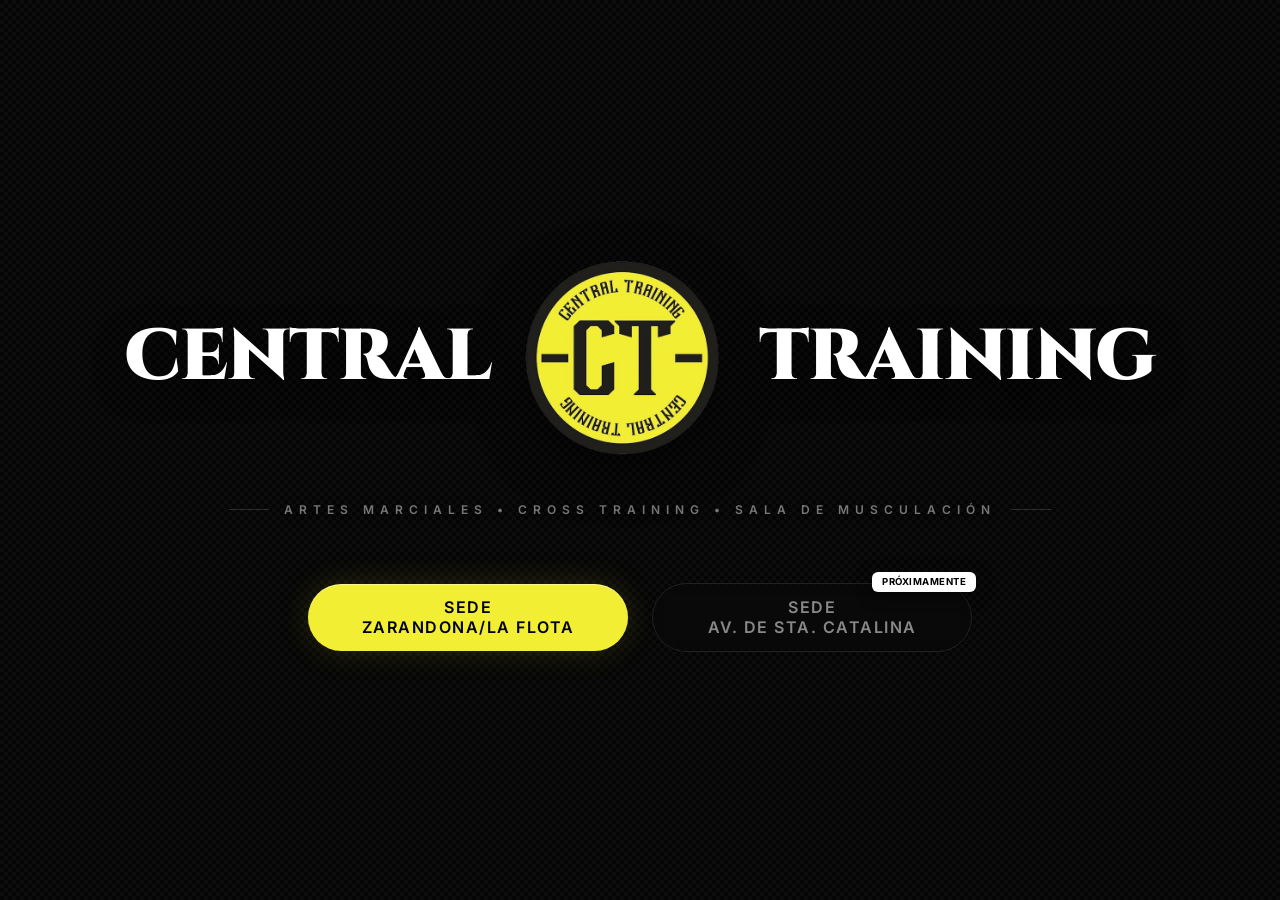
==== commit b97d904d: "feat: implementada grid 2x2 isolada em KIDS, sistema de interconexão entre sedes e link oficial de r" ====
--- a/index.html
+++ b/index.html
@@ -42,8 +42,8 @@
     </div>
 
     <div class="gateway-actions">
-      <a href="la-flota/index.html" class="btn-gateway primary">SEDE ZARANDONA/LA FLOTA</a>
-      <a href="ronda-sur/index.html" class="btn-gateway secondary">SEDE AV. DE STA. CATALINA <span class="badge-soon">Próximamente</span></a>
+      <a href="la-flota/index.html" class="btn-gateway primary">SEDE<br>ZARANDONA/LA FLOTA</a>
+      <a href="ronda-sur/index.html" class="btn-gateway secondary">SEDE<br>AV. DE STA. CATALINA <span class="badge-soon">Próximamente</span></a>
     </div>
   </main>
 
--- a/assets/css/home-split.css
+++ b/assets/css/home-split.css
@@ -100,8 +100,10 @@
   letter-spacing: 1.5px !important; 
   padding: 14px 34px !important; 
   border-radius: 50px !important; 
-  max-width: 280px !important; 
-  width: 100% !important; 
+  min-width: 320px !important;
+  max-width: 400px !important;
+  width: auto !important;
+  white-space: nowrap !important; 
   margin: 0 auto !important; 
   text-decoration: none; 
   transition: all 0.4s cubic-bezier(0.4, 0, 0.2, 1); 
@@ -110,6 +112,7 @@
   align-items: center; 
   justify-content: center; 
   text-transform: uppercase;
+  line-height: 1.2 !important;
 }
 
 /* Botón Protagonista: La Flota (Glow & Glassmorphism sutil) */
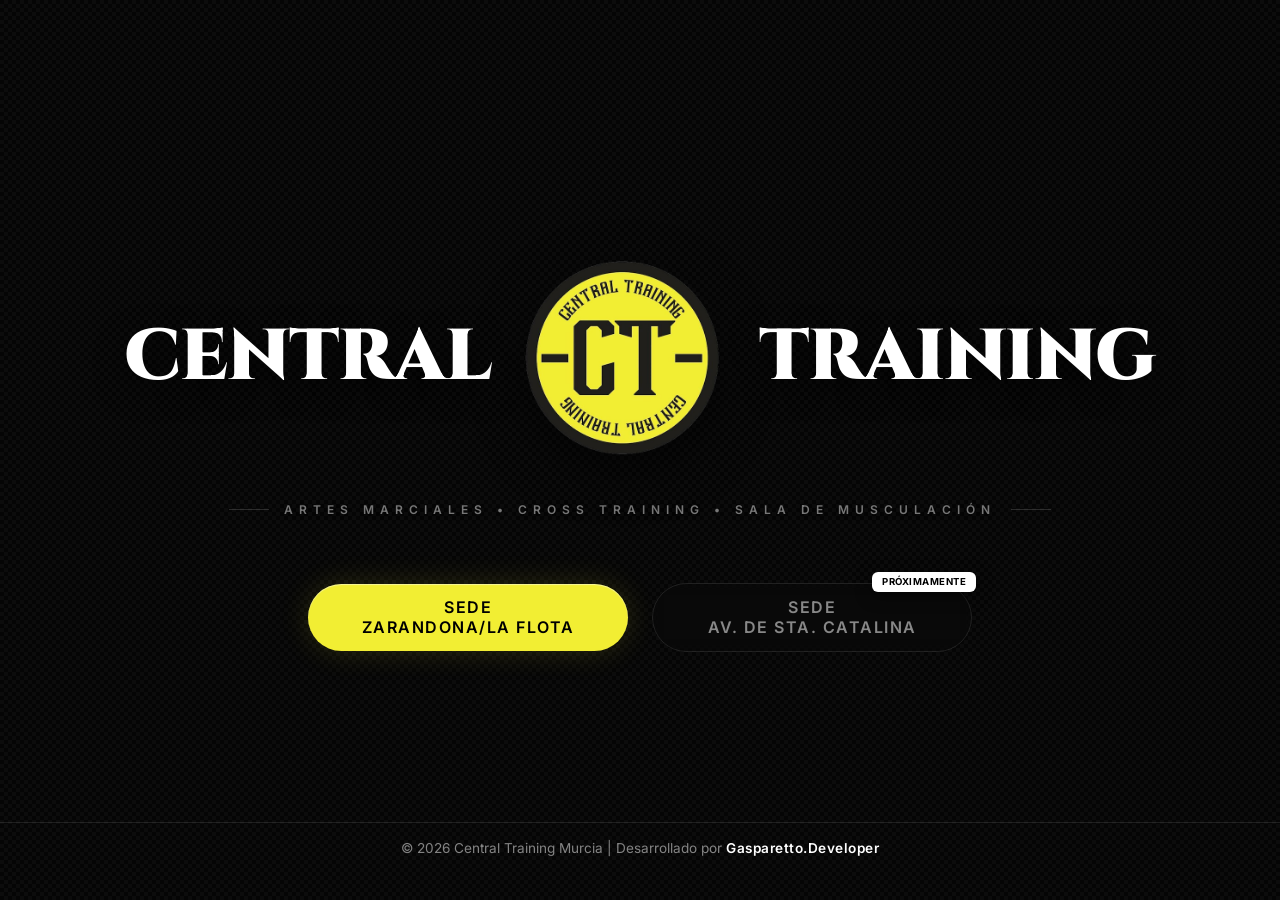
==== commit 317e34a5: "feat: site completo com motor de dados JSON, SEO 301 e arquitetura corrigida" ====
--- a/index.html
+++ b/index.html
@@ -49,6 +49,10 @@
 
   <!-- Carga diferida de JS Global (Deferred) -->
   <script type="module" src="assets/js/main.js" defer></script>
+
+  <footer style="position: absolute; bottom: 20px; width: 100%;">
+      <p class="dev-signature">© 2026 Central Training Murcia | Desarrollado por <span class="dev-name">Gasparetto.Developer</span></p>
+  </footer>
 </body>
 
 </html>
--- a/assets/css/global.css
+++ b/assets/css/global.css
@@ -174,4 +174,25 @@
 *:focus-visible {
     outline: 3px solid var(--color-primario);
     outline-offset: 2px;
+}
+
+/* =====================================================================
+   4. DEVELOPER SIGNATURE (GLOBAL)
+   ===================================================================== */
+.dev-signature {
+    margin-top: 20px;
+    font-size: 0.85rem;
+    color: rgba(255, 255, 255, 0.5);
+    text-align: center;
+    border-top: 1px solid rgba(255, 255, 255, 0.1);
+    padding-top: 15px;
+    width: 100%;
+    display: block;
+    clear: both;
+    margin-bottom: 20px;
+}
+.dev-name {
+    color: #fff;
+    font-weight: 600;
+    letter-spacing: 0.5px;
 }
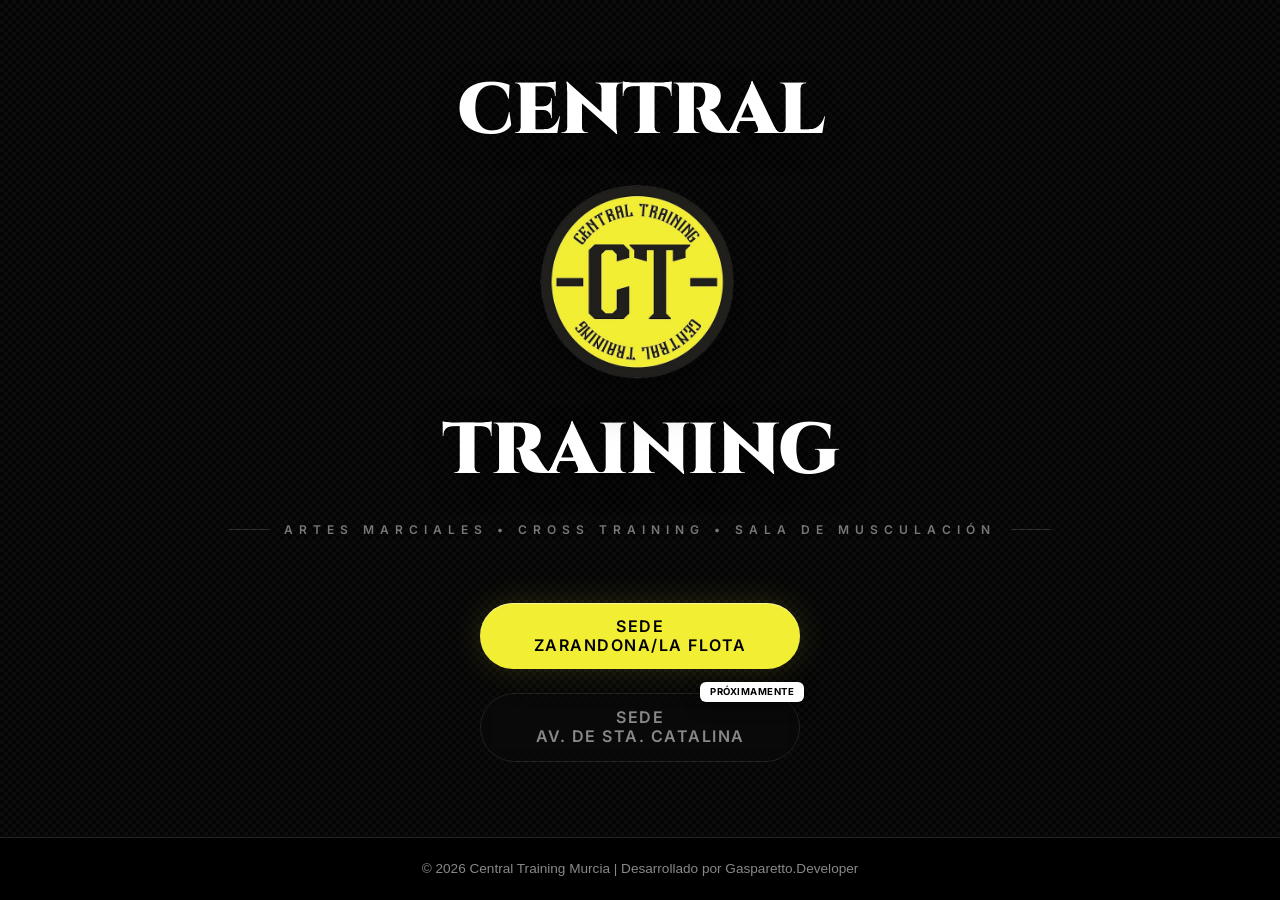
==== commit 2e8903ae: "seo: adicionado sitemap e robots para murciajiujitsu.com" ====
--- a/index.html
+++ b/index.html
@@ -50,9 +50,10 @@
   <!-- Carga diferida de JS Global (Deferred) -->
   <script type="module" src="assets/js/main.js" defer></script>
 
-  <footer style="position: absolute; bottom: 20px; width: 100%;">
-      <p class="dev-signature">© 2026 Central Training Murcia | Desarrollado por <span class="dev-name">Gasparetto.Developer</span></p>
+
+  <footer>
+    <p class="footer-text">© 2026 Central Training Murcia | Desarrollado por Gasparetto.Developer</p>
   </footer>
 </body>
 
-</html>+</html>
--- a/assets/css/home-split.css
+++ b/assets/css/home-split.css
@@ -12,6 +12,7 @@
   display: flex; 
   align-items: center; 
   justify-content: center; 
+  flex-direction: column; 
   font-family: 'Inter', sans-serif; 
   overflow-x: hidden; 
 }
@@ -20,9 +21,11 @@
   display: flex; 
   flex-direction: column; 
   align-items: center; 
+  justify-content: center; 
   text-align: center; 
   padding: 2rem; 
   width: 100%; 
+  flex: 1; 
   max-width: 1200px; 
   animation: fadeIn 1.5s ease; 
   position: relative;
@@ -39,6 +42,7 @@
   display: flex; 
   align-items: center; 
   justify-content: center; 
+  flex-direction: column; 
   gap: 1.5rem; /* Tight lockup */
   margin-bottom: 2rem; 
 }
@@ -91,6 +95,7 @@
   display: flex; 
   gap: 1.5rem !important; 
   justify-content: center; 
+  flex-direction: column; 
   align-items: center; 
 }
 .btn-gateway { 
@@ -111,6 +116,7 @@
   display: flex; 
   align-items: center; 
   justify-content: center; 
+  flex-direction: column; 
   text-transform: uppercase;
   line-height: 1.2 !important;
 }
@@ -171,4 +177,28 @@
   .gateway-actions { flex-direction: column; width: 100%; gap: 1.5rem !important; }
   .btn-gateway { width: 100%; padding: 14px 20px !important; max-width: 260px !important; font-size: 1rem !important; }
   .badge-soon { right: 0px !important; }
-}+}
+
+/* INSERÇÃO DE RODAPÉ PROFISSIONAL (CIRÚRGICO) */
+footer {
+    width: 100%;
+    background-color: #000000;
+    padding: 20px 0;
+    text-align: center;
+    position: relative;
+    z-index: 999;
+    clear: both;
+    border-top: 1px solid #222;
+}
+.footer-text {
+    color: #888888;
+    font-size: 0.85rem;
+    margin: 0;
+    font-family: Arial, sans-serif;
+}
+/* Ajuste para Mobile */
+@media (max-width: 768px) {
+    footer {
+        margin-top: 50px;
+    }
+}
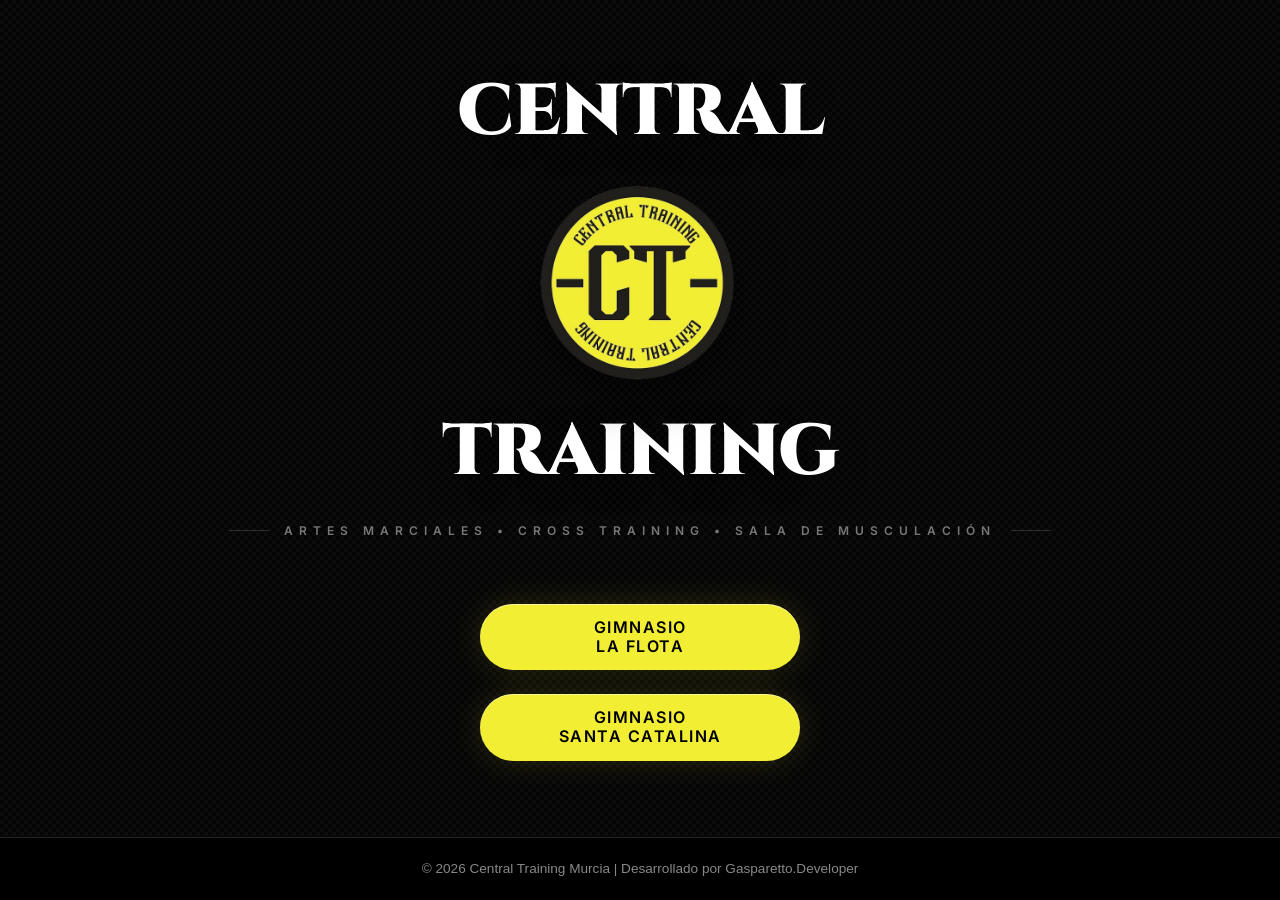
==== commit 1c957a11: "feat: Fases 2 e 3 - sede Ronda Sur, lightbox e ajustes gerais Sede Ronda Sur: - Nova folha de estilo" ====
--- a/index.html
+++ b/index.html
@@ -22,9 +22,9 @@
   <link href="https://fonts.googleapis.com/css2?family=Cinzel:wght@700;900&family=Inter:wght@400;600&display=swap" rel="stylesheet">
 
   <!-- Carga de CSS Crítico (Variables, Reset Global, Split-Screen Layout) -->
-  <link rel="stylesheet" href="assets/css/variables.css">
-  <link rel="stylesheet" href="assets/css/global.css">
-  <link rel="stylesheet" href="assets/css/home-split.css">
+  <link rel="stylesheet" href="assets/css/variables.css?v=20260716">
+  <link rel="stylesheet" href="assets/css/global.css?v=20260716">
+  <link rel="stylesheet" href="assets/css/home-split.css?v=20260716">
 
 </head>
 
@@ -42,13 +42,13 @@
     </div>
 
     <div class="gateway-actions">
-      <a href="la-flota/index.html" class="btn-gateway primary">SEDE<br>ZARANDONA/LA FLOTA</a>
-      <a href="ronda-sur/index.html" class="btn-gateway secondary">SEDE<br>AV. DE STA. CATALINA <span class="badge-soon">Próximamente</span></a>
+      <a href="la-flota/index.html" class="btn-gateway">GIMNASIO<br>LA FLOTA</a>
+      <a href="ronda-sur/index.html" class="btn-gateway">GIMNASIO<br>SANTA CATALINA</a>
     </div>
   </main>
 
   <!-- Carga diferida de JS Global (Deferred) -->
-  <script type="module" src="assets/js/main.js" defer></script>
+  <script type="module" src="assets/js/main.js?v=20260716" defer></script>
 
 
   <footer>
--- a/assets/css/variables.css
+++ b/assets/css/variables.css
@@ -85,4 +85,26 @@
 
    --transicion-rapida: 0.2s cubic-bezier(0.4, 0, 0.2, 1);
    --transicion-suave: 0.4s cubic-bezier(0.25, 1, 0.5, 1);
+}
+
+/* =========================================================================
+   TEMA CLARO (Sedes con fondo blanco, ej. Ronda Sur)
+   Tokens de ROL (no de matiz). Solo se activan con <body class="theme-light">,
+   por lo que las páginas oscuras (La Flota) no se ven afectadas.
+   Regla de contraste: #F2EE33 NUNCA como texto sobre fondo claro (ratio ~1.4:1);
+   para texto/enlaces usar --accent-ink.
+   ========================================================================= */
+body.theme-light {
+   --bg-page: #ffffff;
+   --bg-surface: #f5f5f5;
+   /* Secciones alternadas */
+   --bg-header: rgba(255, 255, 255, 0.92);
+   --text-strong: #111111;
+   /* Títulos y navegación */
+   --text-body: #333333;
+   --text-muted: #5f5f5f;
+   --border-soft: rgba(0, 0, 0, 0.10);
+   --sombra-tarjeta-light: 0 8px 30px rgba(0, 0, 0, 0.12);
+   --accent-ink: #6b6600;
+   /* Amarillo de marca oscurecido para texto sobre blanco (≥4.5:1) */
 }
--- a/assets/css/home-split.css
+++ b/assets/css/home-split.css
@@ -90,61 +90,43 @@
   background: rgba(255, 255, 255, 0.15);
 }
 
-/* BOTONES DE SEDE (High Conversion & Ghost) */
-.gateway-actions { 
-  display: flex; 
-  gap: 1.5rem !important; 
-  justify-content: center; 
-  flex-direction: column; 
-  align-items: center; 
+/* BOTONES DE SEDE (High Conversion - Mismo peso visual para ambas sedes) */
+.gateway-actions {
+  display: flex;
+  gap: 1.5rem !important;
+  justify-content: center;
+  flex-direction: column;
+  align-items: center;
 }
-.btn-gateway { 
+.btn-gateway {
   font-family: 'Inter', sans-serif; /* Usamos Inter para la UI premium en vez de Bebas */
   font-weight: 600;
-  font-size: 1rem !important; 
-  letter-spacing: 1.5px !important; 
-  padding: 14px 34px !important; 
-  border-radius: 50px !important; 
+  font-size: 1rem !important;
+  letter-spacing: 1.5px !important;
+  padding: 14px 34px !important;
+  border-radius: 50px !important;
   min-width: 320px !important;
   max-width: 400px !important;
   width: auto !important;
-  white-space: nowrap !important; 
-  margin: 0 auto !important; 
-  text-decoration: none; 
-  transition: all 0.4s cubic-bezier(0.4, 0, 0.2, 1); 
-  position: relative; 
-  display: flex; 
-  align-items: center; 
-  justify-content: center; 
-  flex-direction: column; 
+  white-space: nowrap !important;
+  margin: 0 auto !important;
+  text-decoration: none;
+  transition: all 0.4s cubic-bezier(0.4, 0, 0.2, 1);
+  position: relative;
+  display: flex;
+  align-items: center;
+  justify-content: center;
+  flex-direction: column;
   text-transform: uppercase;
   line-height: 1.2 !important;
+  background-color: var(--color-primario, #f2ee33); /* Amarillo puro */
+  color: #000;
+  border: none;
+  box-shadow: 0 0 30px rgba(242, 238, 51, 0.15), inset 0 1px 1px rgba(255, 255, 255, 0.5);
 }
-
-/* Botón Protagonista: La Flota (Glow & Glassmorphism sutil) */
-.btn-gateway.primary { 
-  background-color: var(--color-primario, #f2ee33); /* Amarillo puro */
-  color: #000; 
-  border: none;
-  box-shadow: 0 0 30px rgba(242, 238, 51, 0.15), inset 0 1px 1px rgba(255, 255, 255, 0.5); 
-}
-.btn-gateway.primary:hover { 
-  transform: translateY(-3px) scale(1.02); 
-  box-shadow: 0 10px 40px rgba(242, 238, 51, 0.4), inset 0 1px 1px rgba(255, 255, 255, 0.5); 
-}
-
-/* Botón Ultra-Minimalista: Ronda Sur (Ghost Button Fantasmal) */
-.btn-gateway.secondary { 
-  background-color: transparent; 
-  color: #888; 
-  border: 1px solid rgba(255, 255, 255, 0.1); 
-  backdrop-filter: blur(5px);
-}
-.btn-gateway.secondary:hover { 
-  background-color: rgba(255, 255, 255, 0.05); 
-  border-color: rgba(255, 255, 255, 0.3);
-  color: #fff; 
-  transform: translateY(-2px);
+.btn-gateway:hover {
+  transform: translateY(-3px) scale(1.02);
+  box-shadow: 0 10px 40px rgba(242, 238, 51, 0.4), inset 0 1px 1px rgba(255, 255, 255, 0.5);
 }
 
 /* BADGE PRÓXIMAMENTE (Swiss UI / iOS Native) */
